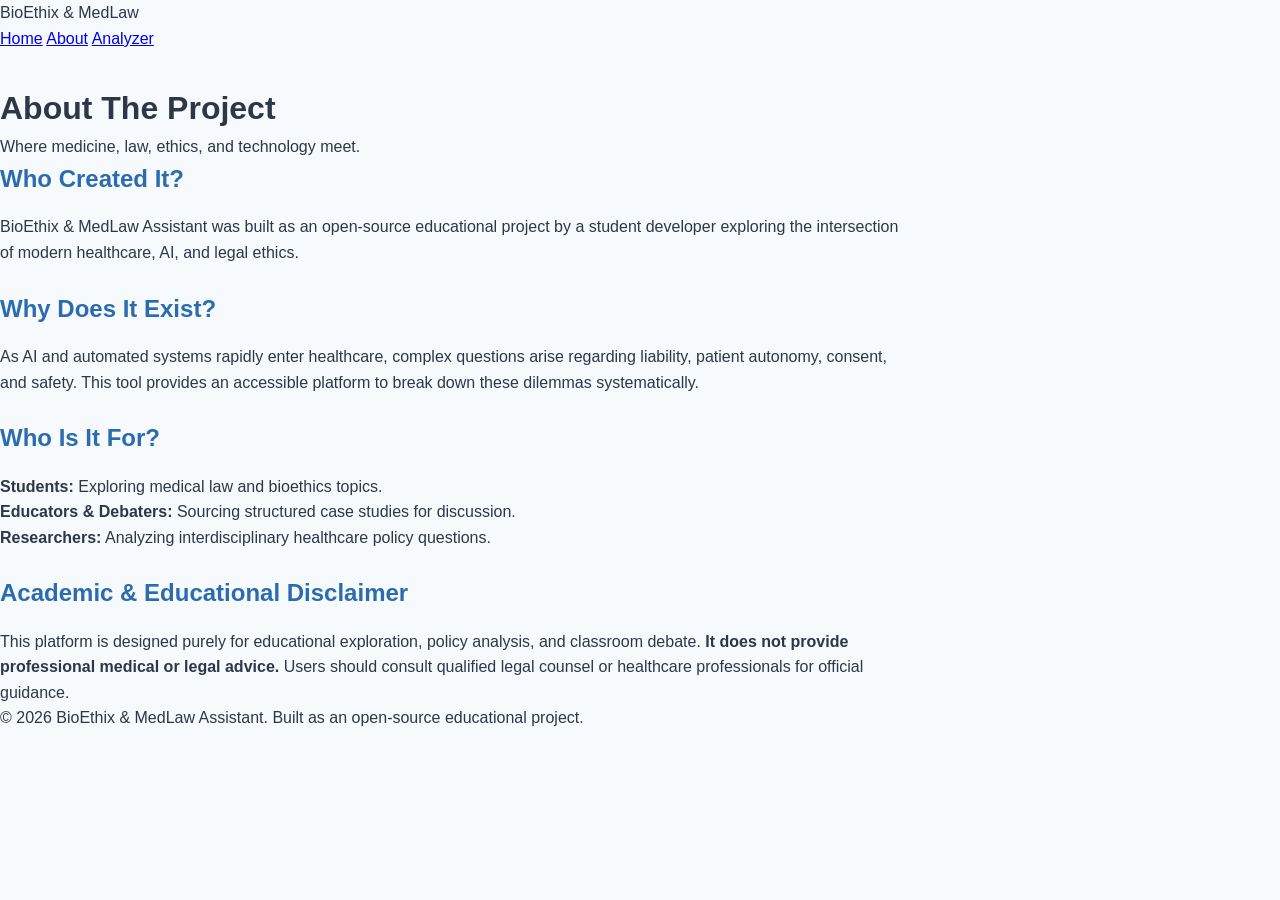
==== about.html @ 28842b06 "update app.js script and fix UI" ====
<!DOCTYPE html>
<html lang="en">
<head>
  <meta charset="UTF-8">
  <meta name="viewport" content="width=device-width, initial-scale=1.0">
  <title>About | BioEthix &amp; MedLaw Assistant</title>
  <link rel="stylesheet" href="style.css">
</head>
<body>

  <nav class="navbar">
    <div class="logo">BioEthix &amp; MedLaw</div>
    <div class="nav-links">
      <a href="index.html">Home</a>
      <a href="about.html">About</a>
      <a href="index.html#analysis-section">Analyzer</a>
    </div>
  </nav>

  <main class="container" style="margin-top: 2rem;">
    <h1>About The Project</h1>
    <p class="lead">Where medicine, law, ethics, and technology meet.</p>

    <section>
      <h2>Who Created It?</h2>
      <p>BioEthix &amp; MedLaw Assistant was built as an open-source educational project by a student developer exploring the intersection of modern healthcare, AI, and legal ethics.</p>
    </section>

    <section style="margin-top: 1.5rem;">
      <h2>Why Does It Exist?</h2>
      <p>As AI and automated systems rapidly enter healthcare, complex questions arise regarding liability, patient autonomy, consent, and safety. This tool provides an accessible platform to break down these dilemmas systematically.</p>
    </section>

    <section style="margin-top: 1.5rem;">
      <h2>Who Is It For?</h2>
      <ul>
        <li><strong>Students:</strong> Exploring medical law and bioethics topics.</li>
        <li><strong>Educators &amp; Debaters:</strong> Sourcing structured case studies for discussion.</li>
        <li><strong>Researchers:</strong> Analyzing interdisciplinary healthcare policy questions.</li>
      </ul>
    </section>

    <section style="margin-top: 1.5rem;">
      <h2>Academic &amp; Educational Disclaimer</h2>
      <p>This platform is designed purely for educational exploration, policy analysis, and classroom debate. <strong>It does not provide professional medical or legal advice.</strong> Users should consult qualified legal counsel or healthcare professionals for official guidance.</p>
    </section>
  </main>

  <footer class="site-footer">
    <p>© 2026 BioEthix &amp; MedLaw Assistant. Built as an open-source educational project.</p>
  </footer>

</body>
</html>
---- style.css ----
* { 
box-sizing: border-box;
margin: 0;
padding: 0;
} 
body { 
font-family: -apple-system, BlinkMacSystemFont, "sego UI" , Roboto, Helvetica,  Arial, sans-serif;
line-height: 1.6; 
color: #2d3748;
background-color: #f7fafc;
padding: 2rem;
max-width: 900px;
margin: 0 auto;
}  
button { 
 background-color: #2b6cb0;
 color: white;
 border: none;
 padding:0.75rem 1.5rem;
 font-weight:600;
 border-radius: 6px;
 cursor: pointer;
 transition: background-color 0.2s;
}
#search-section { 
  background: white;
  padding: 1.5rem; 
  border-radius: 8px;
  box-shadow: 0 1px 3px rgba(0,0,0,0.1);
  margin-bottom: 2rem;
}

h2 { 
   color: #2b6cb0;
   margin-bottom: 1rem;
}

:root {
  --primary: #2b6cb0;
  --primary-hover: #2c5282;
  --bg-color: #f7fafc;
  --card-bg: #ffffff;
  --text: #2d3748;
  --border: #e2e8f0;
}

body {
  font-family: -apple-system, BlinkMacSystemFont, "Segoe UI", Roboto, Helvetica, Arial, sans-serif;
  background-color: var(--bg-color);
  color: var(--text);
  line-height: 1.6;
  margin: 0;
  padding: 2rem;
  transition: background-color 0.2s ease, color 0.2s ease;
}

body.high-contrast {
  font-weight: 600;
}

.container {
  max-width: 900px;
  margin: 0 auto;
}

header {
  text-align: center;
  margin-bottom: 2.5rem;
}

.theme-controls {
  display: flex;
  justify-content: flex-end;
  gap: 0.75rem;
  margin-bottom: 1rem;
}

header h1 {
  color: var(--primary);
  margin-bottom: 0.5rem;
}

.analysis-section,
.search-section {
  background: var(--card-bg);
  padding: 1.5rem;
  border-radius: 8px;
  box-shadow: 0 4px 6px -1px rgba(0, 0, 0, 0.1);
  margin-bottom: 2.5rem;
}

.search-box {
  display: flex;
  gap: 10px;
}

.action-row,
.toolbar-row {
  display: flex;
  align-items: center;
  justify-content: space-between;
  gap: 1rem;
  margin-top: 0.75rem;
}

.secondary-btn {
  background-color: #e2e8f0;
  color: #2d3748;
  padding: 0.7rem 1rem;
}

.secondary-btn:hover {
  background-color: #cbd5e0;
}

.case-count {
  font-size: 0.95rem;
  color: #4a5568;
  font-weight: 600;
}

.filter-pills {
  display: flex;
  flex-wrap: wrap;
  gap: 0.6rem;
  margin-top: 15px;
}

.filter-btn {
  background-color: #e2e8f0;
  color: #2d3748;
  padding: 0.45rem 0.9rem;
  border-radius: 999px;
  font-weight: 600;
}

.filter-btn.active {
  background-color: var(--primary);
  color: white;
}

input[type="text"], select, textarea {
  width: 100%;
  padding: 0.75rem;
  border: 1px solid var(--border);
  border-radius: 6px;
  font-size: 1rem;
  box-sizing: border-box;
}

button {
  background-color: var(--primary);
  color: white;
  border: none;
  padding: 0.75rem 1.5rem;
  border-radius: 6px;
  font-weight: bold;
  cursor: pointer;
  transition: background 0.2s;
}

button:hover {
  background-color: var(--primary-hover);
}

.case-grid {
  display: grid;
  grid-template-columns: repeat(auto-fit, minmax(280px, 1fr));
  gap: 1.5rem;
  margin-top: 1.5rem;
}

.card {
  background: var(--card-bg);
  padding: 1.25rem;
  border-radius: 8px;
  border: 1px solid var(--border);
  box-shadow: 0 2px 4px rgba(0,0,0,0.05);
}

.card {
  cursor: pointer;
  transition: transform 0.2s ease, box-shadow 0.2s ease;
}

.card:hover {
  transform: translateY(-2px);
  box-shadow: 0 6px 14px rgba(0, 0, 0, 0.08);
}

.card h3 {
  margin-top: 0;
  color: var(--primary);
}

.read-more {
  display: inline-block;
  margin-top: 0.75rem;
  color: var(--primary);
  font-weight: 600;
}

.tag-badge {
  display: inline-block;
  margin: 0.4rem 0 0.8rem;
  padding: 0.3rem 0.7rem;
  background: #e8f1ff;
  color: #2453a3;
  border-radius: 999px;
  font-size: 0.8rem;
  font-weight: 600;
}

.analysis-loading {
  display: flex;
  align-items: center;
  gap: 0.75rem;
  padding: 1rem 1.2rem;
  background: #f8fafc;
  border: 1px solid #e2e8f0;
  border-radius: 8px;
  color: #4a5568;
}

.analysis-error {
  padding: 1rem 1.2rem;
  background: #fef2f2;
  border: 1px solid #fecaca;
  border-left: 4px solid #dc2626;
  border-radius: 8px;
  color: #991b1b;
  font-weight: 600;
}

.analysis-dashboard {
  padding: 1rem 1.2rem;
  background: #f8fafc;
  border: 1px solid #e2e8f0;
  border-left: 4px solid #2b6cb0;
  border-radius: 8px;
}

.analysis-dashboard h3 {
  margin: 0 0 0.75rem;
  color: #2b6cb0;
}

.dashboard-section {
  margin-top: 0.9rem;
  padding-top: 0.8rem;
  border-top: 1px solid #e2e8f0;
}

.dashboard-section h4 {
  margin-bottom: 0.35rem;
  color: #2d3748;
}

.dashboard-section ul {
  margin: 0.25rem 0 0 1.2rem;
  padding: 0;
}

.spinner {
  width: 18px;
  height: 18px;
  border: 2px solid #cbd5e0;
  border-top-color: var(--primary);
  border-radius: 50%;
  animation: spin 0.8s linear infinite;
}

@keyframes spin {
  to {
    transform: rotate(360deg);
  }
}

.modal {
  position: fixed;
  inset: 0;
  background: rgba(15, 23, 42, 0.65);
  display: flex;
  align-items: center;
  justify-content: center;
  padding: 1rem;
  z-index: 1000;
}

.modal.hidden {
  display: none;
}

.modal-content {
  background: white;
  width: min(640px, 100%);
  max-height: 85vh;
  overflow-y: auto;
  border-radius: 12px;
  padding: 1.5rem;
  position: relative;
  box-shadow: 0 12px 30px rgba(0, 0, 0, 0.2);
}

.modal-body p {
  margin-bottom: 0.8rem;
}

.modal-section {
  margin-top: 1rem;
  padding-top: 0.75rem;
  border-top: 1px solid #e2e8f0;
}

.no-results {
  grid-column: 1 / -1;
  padding: 1rem;
  background: #fef2f2;
  color: #991b1b;
  border: 1px solid #fecaca;
  border-radius: 8px;
  text-align: center;
}

/* Layout & Spacing Fixes */
body {
  font-family: -apple-system, BlinkMacSystemFont, "Segoe UI", Roboto, sans-serif;
  line-height: 1.6;
  margin: 0;
  padding: 0;
}

/* Button Group Spacing */
.button-group {
  display: flex;
  gap: 12px;
  align-items: center;
}

/* Responsive Headings */
@media (max-width: 600px) {
  h1 { font-size: 1.8rem; }
  h2 { font-size: 1.4rem; }
}
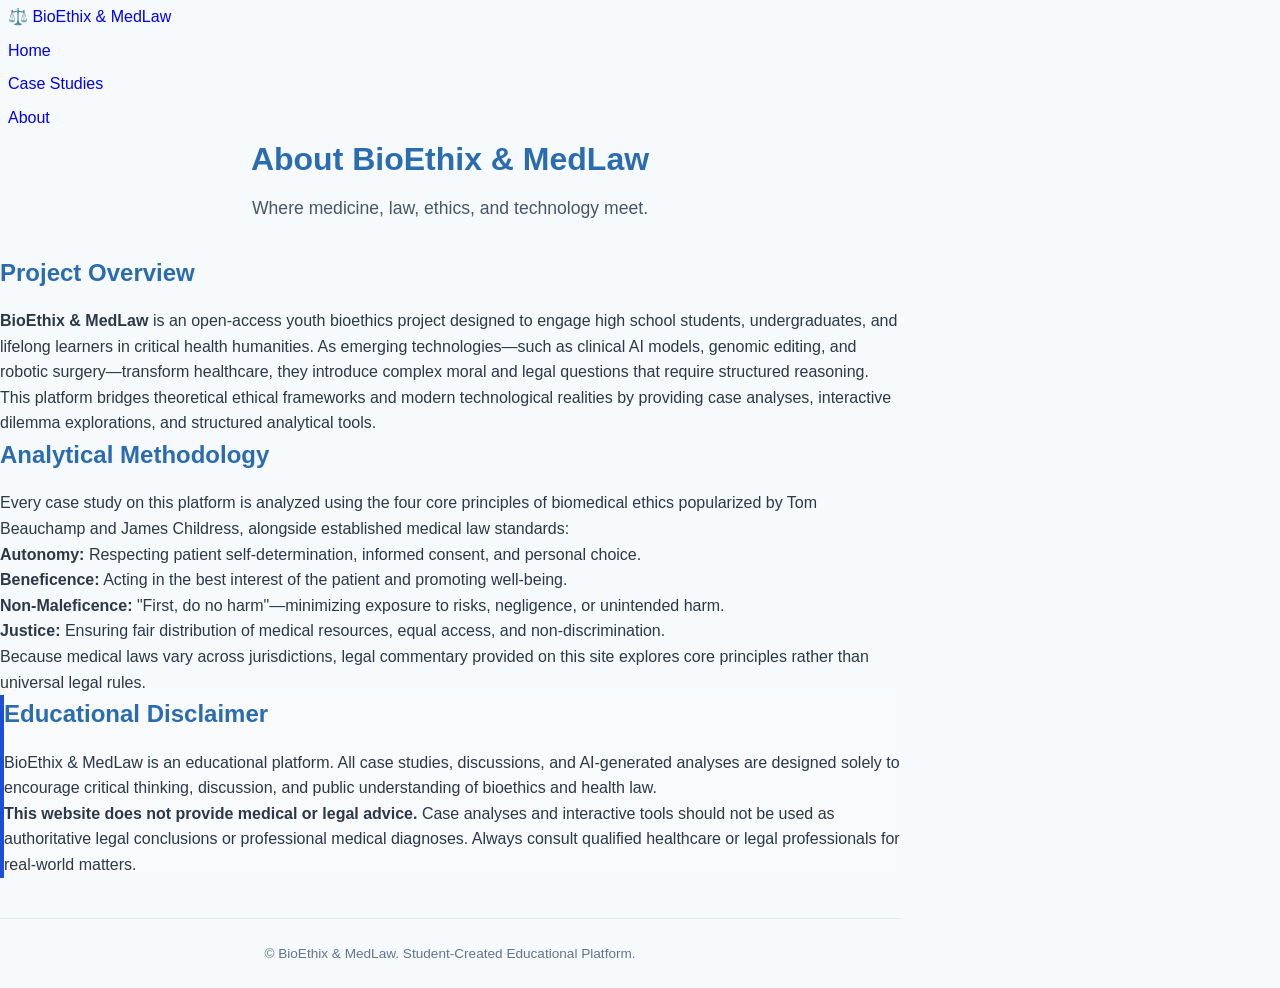
==== commit 708525a2: "updated UI layout and added august poll" ====
--- a/about.html
+++ b/about.html
@@ -3,52 +3,74 @@
 <head>
   <meta charset="UTF-8">
   <meta name="viewport" content="width=device-width, initial-scale=1.0">
-  <title>About | BioEthix &amp; MedLaw Assistant</title>
+  <title>About | BioEthix & MedLaw</title>
   <link rel="stylesheet" href="style.css">
 </head>
 <body>
 
   <nav class="navbar">
-    <div class="logo">BioEthix &amp; MedLaw</div>
-    <div class="nav-links">
-      <a href="index.html">Home</a>
-      <a href="about.html">About</a>
-      <a href="index.html#analysis-section">Analyzer</a>
-    </div>
+    <a href="index.html" class="nav-brand">⚖️ BioEthix & MedLaw</a>
+    <ul class="nav-links">
+      <li><a href="index.html">Home</a></li>
+      <li><a href="index.html#cases">Case Studies</a></li>
+      <li><a href="about.html">About</a></li>
+    </ul>
   </nav>
 
-  <main class="container" style="margin-top: 2rem;">
-    <h1>About The Project</h1>
-    <p class="lead">Where medicine, law, ethics, and technology meet.</p>
+  <main class="main-container">
+    
+    <!-- Hero / Mission Header -->
+    <header style="margin-bottom: 32px;">
+      <h1>About BioEthix & MedLaw</h1>
+      <p style="font-size: 1.1rem; color: #475569;">
+        Where medicine, law, ethics, and technology meet.
+      </p>
+    </header>
 
-    <section>
-      <h2>Who Created It?</h2>
-      <p>BioEthix &amp; MedLaw Assistant was built as an open-source educational project by a student developer exploring the intersection of modern healthcare, AI, and legal ethics.</p>
+    <!-- Mission & Overview -->
+    <section class="card-panel">
+      <h2>Project Overview</h2>
+      <p>
+        <strong>BioEthix & MedLaw</strong> is an open-access youth bioethics project designed to engage high school students, undergraduates, and lifelong learners in critical health humanities. As emerging technologies—such as clinical AI models, genomic editing, and robotic surgery—transform healthcare, they introduce complex moral and legal questions that require structured reasoning.
+      </p>
+      <p>
+        This platform bridges theoretical ethical frameworks and modern technological realities by providing case analyses, interactive dilemma explorations, and structured analytical tools.
+      </p>
     </section>
 
-    <section style="margin-top: 1.5rem;">
-      <h2>Why Does It Exist?</h2>
-      <p>As AI and automated systems rapidly enter healthcare, complex questions arise regarding liability, patient autonomy, consent, and safety. This tool provides an accessible platform to break down these dilemmas systematically.</p>
+    <!-- Analytical Methodology -->
+    <section class="card-panel">
+      <h2>Analytical Methodology</h2>
+      <p>
+        Every case study on this platform is analyzed using the four core principles of biomedical ethics popularized by Tom Beauchamp and James Childress, alongside established medical law standards:
+      </p>
+      <ul>
+       <li><strong>Autonomy:</strong> Respecting patient self-determination, informed consent, and personal choice.</li>
+        <li><strong>Beneficence:</strong> Acting in the best interest of the patient and promoting well-being.</li>
+        <li><strong>Non-Maleficence:</strong> "First, do no harm"—minimizing exposure to risks, negligence, or unintended harm.</li>
+        <li><strong>Justice:</strong> Ensuring fair distribution of medical resources, equal access, and non-discrimination.</li>
+      </ul>
+      <p>
+        Because medical laws vary across jurisdictions, legal commentary provided on this site explores core principles rather than universal legal rules.
+      </p>
     </section>
 
-    <section style="margin-top: 1.5rem;">
-      <h2>Who Is It For?</h2>
-      <ul>
-        <li><strong>Students:</strong> Exploring medical law and bioethics topics.</li>
-        <li><strong>Educators &amp; Debaters:</strong> Sourcing structured case studies for discussion.</li>
-        <li><strong>Researchers:</strong> Analyzing interdisciplinary healthcare policy questions.</li>
-      </ul>
+    <!-- Educational Disclaimer -->
+    <section class="card-panel" style="background-color: #f8fafc; border-left: 4px solid #1d4ed8;">
+      <h2>Educational Disclaimer</h2>
+      <p>
+        BioEthix & MedLaw is an educational platform. All case studies, discussions, and AI-generated analyses are designed solely to encourage critical thinking, discussion, and public understanding of bioethics and health law.
+      </p>
+      <p>
+        <strong>This website does not provide medical or legal advice.</strong> Case analyses and interactive tools should not be used as authoritative legal conclusions or professional medical diagnoses. Always consult qualified healthcare or legal professionals for real-world matters.
+      </p>
     </section>
 
-    <section style="margin-top: 1.5rem;">
-      <h2>Academic &amp; Educational Disclaimer</h2>
-      <p>This platform is designed purely for educational exploration, policy analysis, and classroom debate. <strong>It does not provide professional medical or legal advice.</strong> Users should consult qualified legal counsel or healthcare professionals for official guidance.</p>
-    </section>
   </main>
 
-  <footer class="site-footer">
-    <p>© 2026 BioEthix &amp; MedLaw Assistant. Built as an open-source educational project.</p>
+  <footer style="text-align: center; padding: 24px; font-size: 0.85rem; color: #64748b; border-top: 1px solid #e2e8f0; margin-top: 40px;">
+    &copy; BioEthix & MedLaw. Student-Created Educational Platform.
   </footer>
 
 </body>
-</html>+</html> 
--- a/style.css
+++ b/style.css
@@ -342,3 +342,163 @@
   h1 { font-size: 1.8rem; }
   h2 { font-size: 1.4rem; }
 }
+
+/* Add gap and alignment between the buttons */
+.button-group {
+  display: flex;
+  gap: 12px;
+  margin-top: 15px;
+}
+
+/* Fix top navigation spacing */
+nav a, .nav-links a {
+  margin-right: 18px;
+  text-decoration: none;
+  display: inline-block;
+  padding: 4px 8px;
+}
+
+.site-footer {
+  margin-top: 3rem;
+  padding: 2rem 0;
+  border-top: 1px solid #e0e0e0;
+  text-align: center;
+  font-size: 0.9rem;
+  color: #666;
+}
+.site-footer .disclaimer {
+  margin-top: 0.5rem;
+  font-size: 0.8rem;
+  color: #888;
+}
+
+/* Modal Popup Styling */
+.modal {
+  position: fixed;
+  z-index: 1000;
+  left: 0;
+  top: 0;
+  width: 100%;
+  height: 100%;
+  background-color: rgba(0, 0, 0, 0.6);
+  display: flex;
+  align-items: center;
+  justify-content: center;
+}
+
+.modal-content {
+  background-color: #fff;
+  padding: 2rem;
+  border-radius: 8px;
+  max-width: 700px;
+  width: 90%;
+  max-height: 85vh;
+  overflow-y: auto;
+  position: relative;
+  box-shadow: 0 5px 15px rgba(0,0,0,0.3);
+}
+
+.close-modal {
+  position: absolute;
+  top: 1rem;
+  right: 1.5rem;
+  font-size: 1.8rem;
+  font-weight: bold;
+  cursor: pointer;
+  color: #aaa;
+}
+
+.close-modal:hover {
+  color: #000;
+}
+
+/* Debate & Poll Progress Bar Styling */
+.progress-bar {
+  width: 100%;
+  background-color: #e0e0e0;
+  border-radius: 4px;
+  height: 12px;
+  overflow: hidden;
+  margin-top: 4px;
+}
+
+.progress-fill {
+  height: 100%;
+  background-color: #0056b3;
+  transition: width 0.5s ease-in-out;
+}
+
+/* Filter Pill Controls */
+.filter-container {
+  display: flex;
+  gap: 10px;
+  margin-bottom: 20px;
+  flex-wrap: wrap;
+}
+
+.filter-btn {
+  background: #e2e8f0;
+  color: #334155;
+  border: none;
+  padding: 6px 16px;
+  border-radius: 20px;
+  font-size: 0.85rem;
+  font-weight: 600;
+  cursor: pointer;
+  transition: all 0.2s ease;
+}
+
+.filter-btn.active, .filter-btn:hover {
+  background: #1d4ed8;
+  color: #ffffff;
+}
+
+/* 2-Column Responsive Card Grid */
+.case-grid {
+  display: grid;
+  grid-template-columns: repeat(auto-fit, minmax(320px, 1fr));
+  gap: 20px;
+}
+
+.case-card {
+  background: #ffffff;
+  border: 1px solid #e2e8f0;
+  border-radius: 10px;
+  padding: 20px;
+  display: flex;
+  flex-direction: column;
+  justify-content: space-between;
+}
+
+.case-card h3 {
+  color: #1e3a8a;
+  margin-top: 0;
+  font-size: 1.1rem;
+}
+
+.badge-pill {
+  display: inline-block;
+  background: #eff6ff;
+  color: #2563eb;
+  padding: 4px 10px;
+  border-radius: 12px;
+  font-size: 0.75rem;
+  font-weight: 600;
+  margin-bottom: 12px;
+}
+
+.debate-container {
+  display: grid;
+  grid-template-columns: repeat(auto-fit, minmax(280px, 1fr));
+  gap: 16px;
+  margin-top: 20px;
+}
+
+.argument-card {
+  padding: 16px;
+  border-radius: 8px;
+  background: #f8fafc;
+}
+
+.card-left { border-left: 4px solid #1d4ed8; }
+.card-right { border-left: 4px solid #15803d; }
